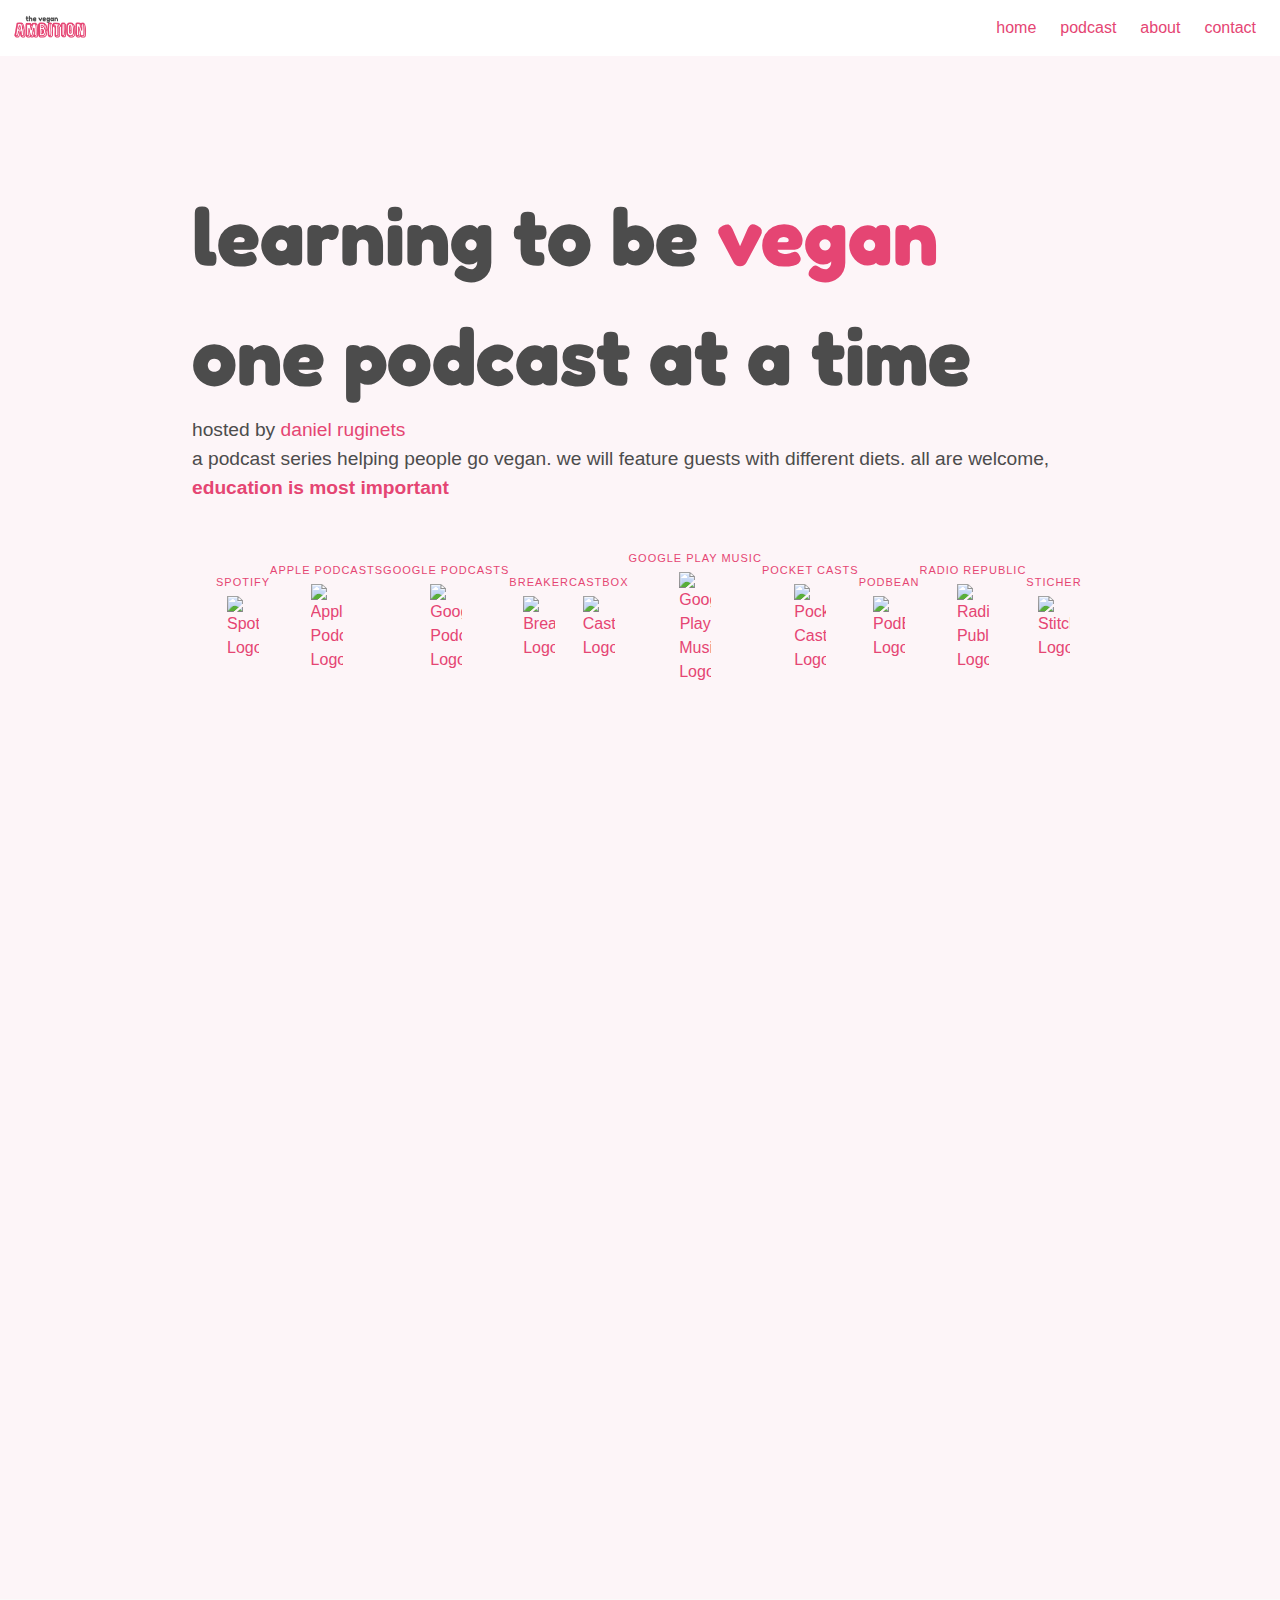
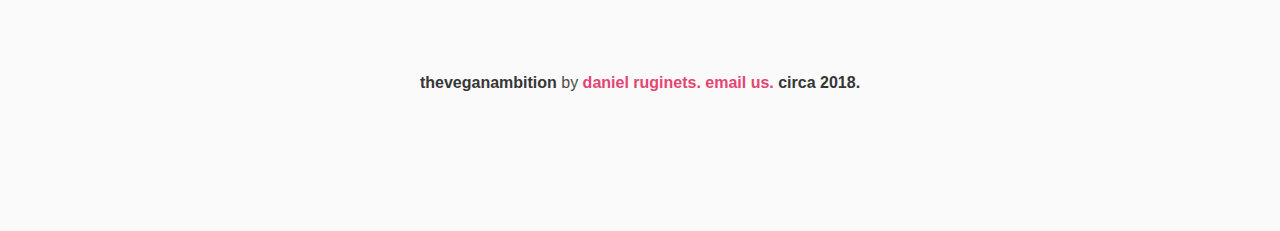
==== index.html @ 33db28d6 "updated seo tags" ====
<!DOCTYPE html><html class=has-navbar-fixed-top><head><meta charset=utf-8><meta http-equiv=X-UA-Compatible content="IE=edge"><meta name=robots content=all><meta name=googlebot content=all><meta name=viewport content="width=device-width,initial-scale=1"><meta name=description content="A podcast series to help people transition to veganism, bi-weekly episodes to encourage a slow transition."><meta name=keywords content="vegan, vegetarian, vegan restaurants, plant based, plant-based, vegan diet, animals, plant based diet, diet plans, vegan food, vegan vs vegetarian, vegetables, vegetarian meals"><link rel="shortcut icon" type=image/x-icon href=/favicon.ico><link rel=stylesheet href=//cdn.materialdesignicons.com/2.0.46/css/materialdesignicons.min.css><link href="https://fonts.googleapis.com/css?family=Fredoka+One" rel=stylesheet><title>The Vegan Ambition a Podcast Series</title><link href=static/css/app.9c4802872b080d89f8de06be3b994ac1.css rel=stylesheet></head><body><noscript><strong>We're sorry but vegan ambition doesn't work properly without JavaScript enabled. Please enable it to continue.</strong></noscript><div id=app></div><script type=text/javascript src=static/js/manifest.37a2ecbb1d1b7e6c9ada.js></script><script type=text/javascript src=static/js/vendor.61bcf05ed2e3a900f64c.js></script><script type=text/javascript src=static/js/app.448b97cf9a1c2c175e18.js></script></body></html>
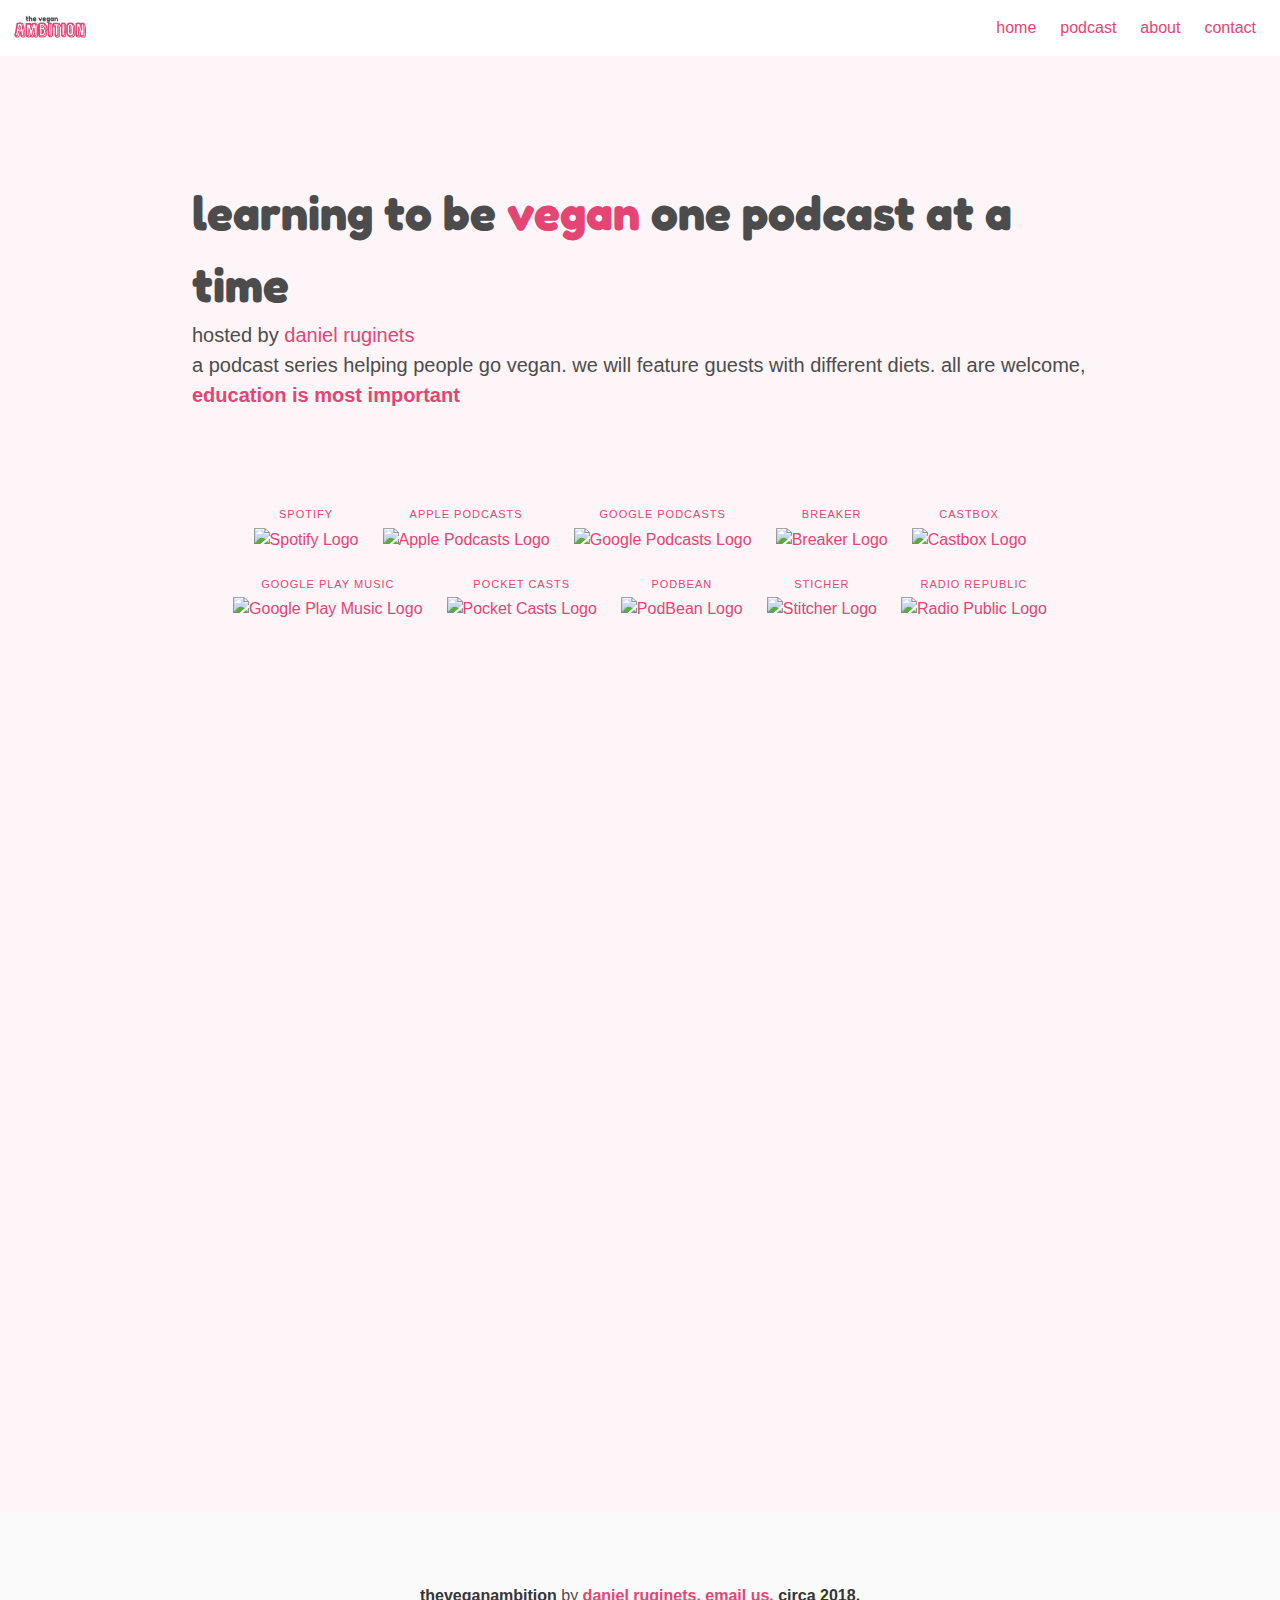
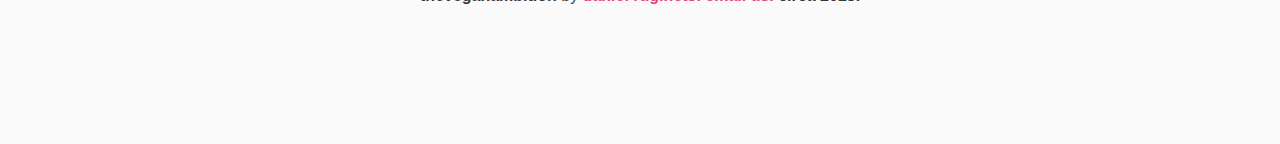
==== commit a53991cd: "new" ====
--- a/index.html
+++ b/index.html
@@ -1 +1 @@
-<!DOCTYPE html><html class=has-navbar-fixed-top><head><meta charset=utf-8><meta http-equiv=X-UA-Compatible content="IE=edge"><meta name=robots content=all><meta name=googlebot content=all><meta name=viewport content="width=device-width,initial-scale=1"><meta name=description content="A podcast series to help people transition to veganism, bi-weekly episodes to encourage a slow transition."><meta name=keywords content="vegan, vegetarian, vegan restaurants, plant based, plant-based, vegan diet, animals, plant based diet, diet plans, vegan food, vegan vs vegetarian, vegetables, vegetarian meals"><link rel="shortcut icon" type=image/x-icon href=/favicon.ico><link rel=stylesheet href=//cdn.materialdesignicons.com/2.0.46/css/materialdesignicons.min.css><link href="https://fonts.googleapis.com/css?family=Fredoka+One" rel=stylesheet><title>The Vegan Ambition a Podcast Series</title><link href=static/css/app.9c4802872b080d89f8de06be3b994ac1.css rel=stylesheet></head><body><noscript><strong>We're sorry but vegan ambition doesn't work properly without JavaScript enabled. Please enable it to continue.</strong></noscript><div id=app></div><script type=text/javascript src=static/js/manifest.37a2ecbb1d1b7e6c9ada.js></script><script type=text/javascript src=static/js/vendor.61bcf05ed2e3a900f64c.js></script><script type=text/javascript src=static/js/app.448b97cf9a1c2c175e18.js></script></body></html>+<!DOCTYPE html><html class=has-navbar-fixed-top><head><meta charset=utf-8><meta http-equiv=X-UA-Compatible content="IE=edge"><meta name=robots content=all><meta name=googlebot content=all><meta name=viewport content="width=device-width,initial-scale=1,maximum-scale=1,"><meta name=description content="A podcast series to help people transition to veganism, bi-weekly episodes to encourage a slow transition."><meta name=keywords content="vegan, vegetarian, vegan restaurants, plant based, plant-based, vegan diet, animals, plant based diet, diet plans, vegan food, vegan vs vegetarian, vegetables, vegetarian meals"><link rel="shortcut icon" type=image/x-icon href=/favicon.ico><link rel=stylesheet href=//cdn.materialdesignicons.com/2.0.46/css/materialdesignicons.min.css><link href="https://fonts.googleapis.com/css?family=Fredoka+One" rel=stylesheet><title>The Vegan Ambition a Podcast Series</title><link href=static/css/app.e3ecee8674be41a3584267122bf2576d.css rel=stylesheet></head><body><noscript><strong>We're sorry but vegan ambition doesn't work properly without JavaScript enabled. Please enable it to continue.</strong></noscript><div id=app></div><script type=text/javascript src=static/js/manifest.37a2ecbb1d1b7e6c9ada.js></script><script type=text/javascript src=static/js/vendor.7d50ca0511e4b8af2621.js></script><script type=text/javascript src=static/js/app.490b09256ad4c6f223eb.js></script></body></html>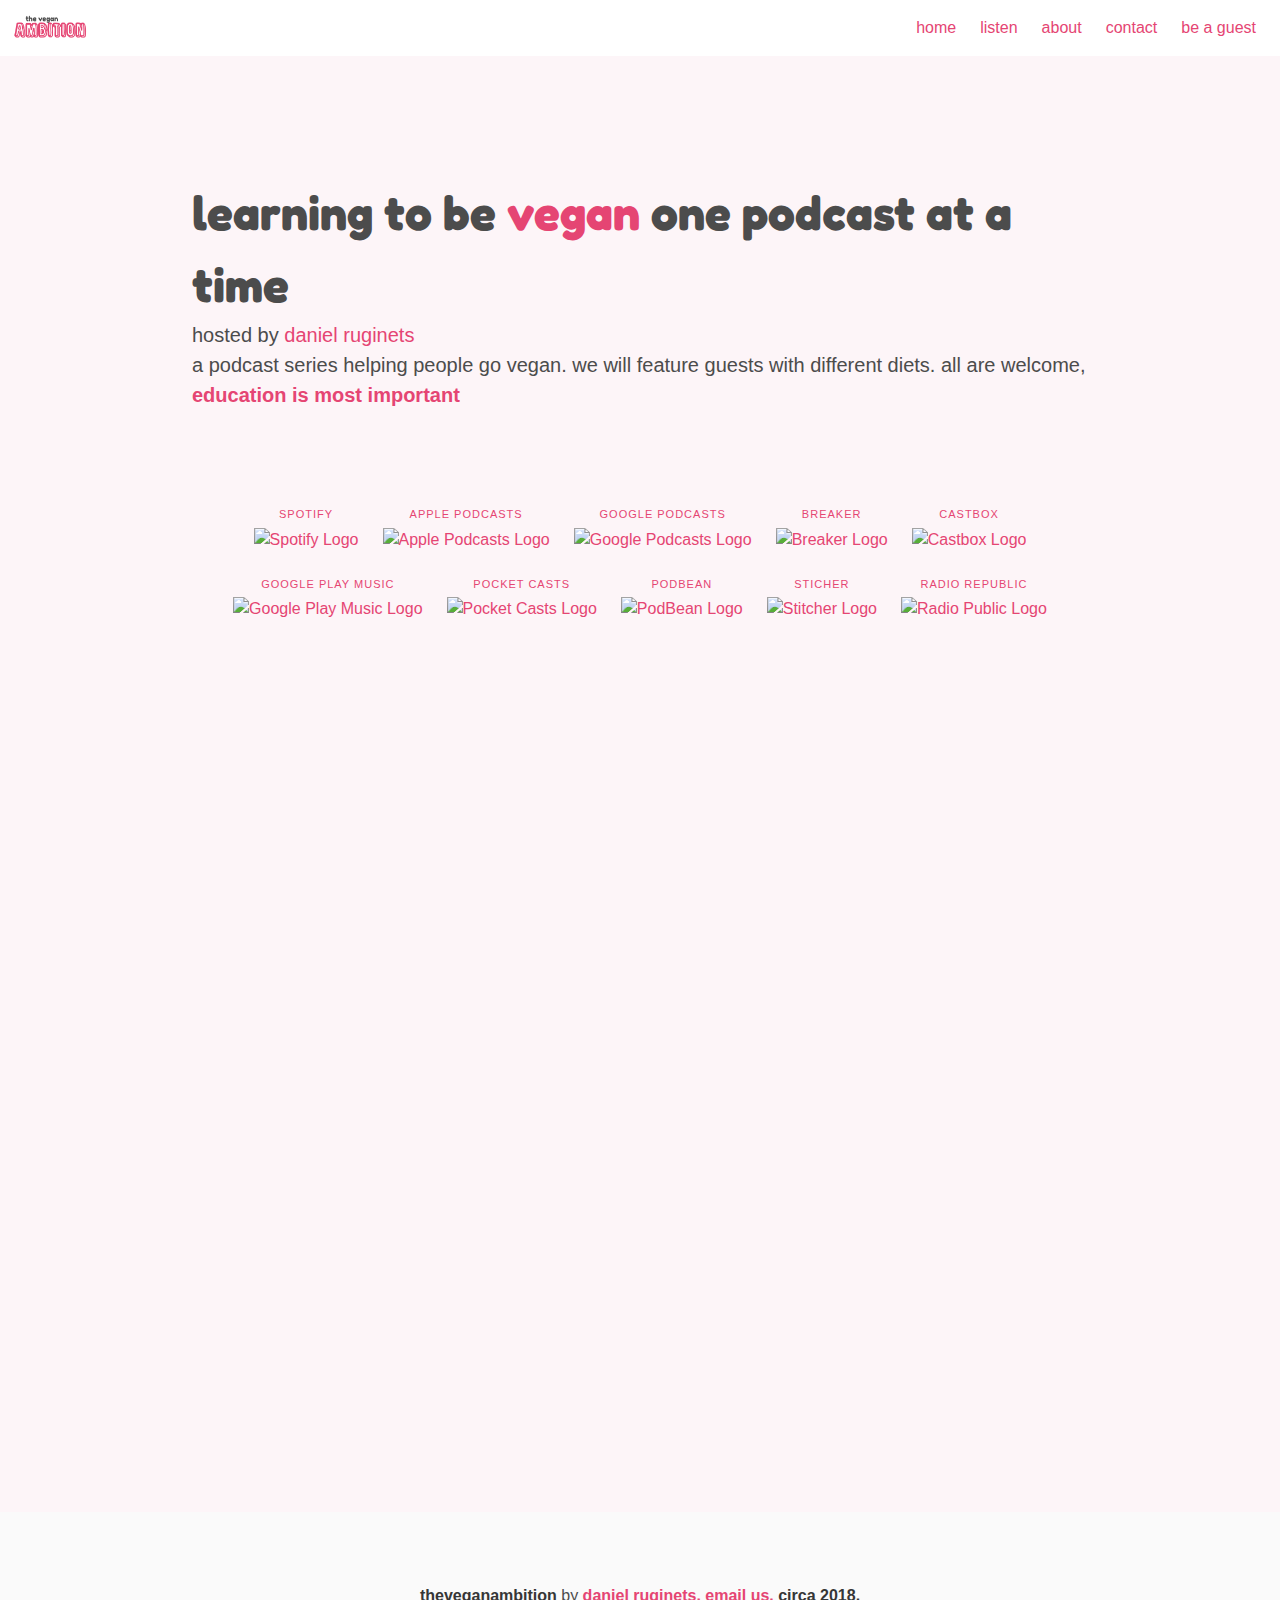
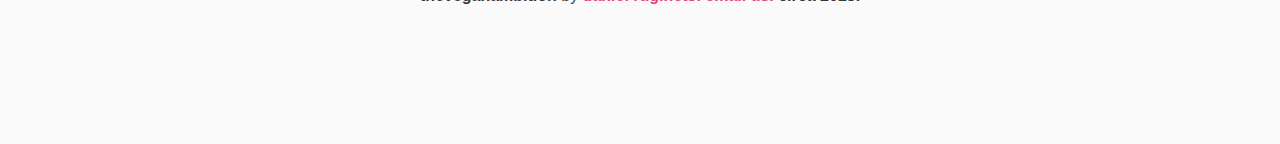
==== commit 5a684295: "added typeform to the website" ====
--- a/index.html
+++ b/index.html
@@ -1 +1 @@
-<!DOCTYPE html><html class=has-navbar-fixed-top><head><meta charset=utf-8><meta http-equiv=X-UA-Compatible content="IE=edge"><meta name=robots content=all><meta name=googlebot content=all><meta name=viewport content="width=device-width,initial-scale=1,maximum-scale=1,"><meta name=description content="A podcast series to help people transition to veganism, bi-weekly episodes to encourage a slow transition."><meta name=keywords content="vegan, vegetarian, vegan restaurants, plant based, plant-based, vegan diet, animals, plant based diet, diet plans, vegan food, vegan vs vegetarian, vegetables, vegetarian meals"><link rel="shortcut icon" type=image/x-icon href=/favicon.ico><link rel=stylesheet href=//cdn.materialdesignicons.com/2.0.46/css/materialdesignicons.min.css><link href="https://fonts.googleapis.com/css?family=Fredoka+One" rel=stylesheet><title>The Vegan Ambition a Podcast Series</title><link href=static/css/app.e3ecee8674be41a3584267122bf2576d.css rel=stylesheet></head><body><noscript><strong>We're sorry but vegan ambition doesn't work properly without JavaScript enabled. Please enable it to continue.</strong></noscript><div id=app></div><script type=text/javascript src=static/js/manifest.37a2ecbb1d1b7e6c9ada.js></script><script type=text/javascript src=static/js/vendor.7d50ca0511e4b8af2621.js></script><script type=text/javascript src=static/js/app.490b09256ad4c6f223eb.js></script></body></html>+<!DOCTYPE html><html class=has-navbar-fixed-top><head><meta charset=utf-8><meta http-equiv=X-UA-Compatible content="IE=edge"><meta name=robots content=all><meta name=googlebot content=all><meta name=viewport content="width=device-width,initial-scale=1,maximum-scale=1,"><meta name=description content="A podcast series to help people transition to veganism, bi-weekly episodes to encourage a slow transition."><meta name=keywords content="vegan, vegetarian, vegan restaurants, plant based, plant-based, vegan diet, animals, plant based diet, diet plans, vegan food, vegan vs vegetarian, vegetables, vegetarian meals"><link rel="shortcut icon" type=image/x-icon href=/favicon.ico><link rel=stylesheet href=//cdn.materialdesignicons.com/2.0.46/css/materialdesignicons.min.css><link href="https://fonts.googleapis.com/css?family=Fredoka+One" rel=stylesheet><title>The Vegan Ambition a Podcast Series</title><link href=static/css/app.a260fcfaf6f6de349116788e73dd66c8.css rel=stylesheet></head><body><noscript><strong>We're sorry but vegan ambition doesn't work properly without JavaScript enabled. Please enable it to continue.</strong></noscript><div id=app></div><script type=text/javascript src=static/js/manifest.37a2ecbb1d1b7e6c9ada.js></script><script type=text/javascript src=static/js/vendor.7d50ca0511e4b8af2621.js></script><script type=text/javascript src=static/js/app.40a26c8e3443d5d71744.js></script></body></html>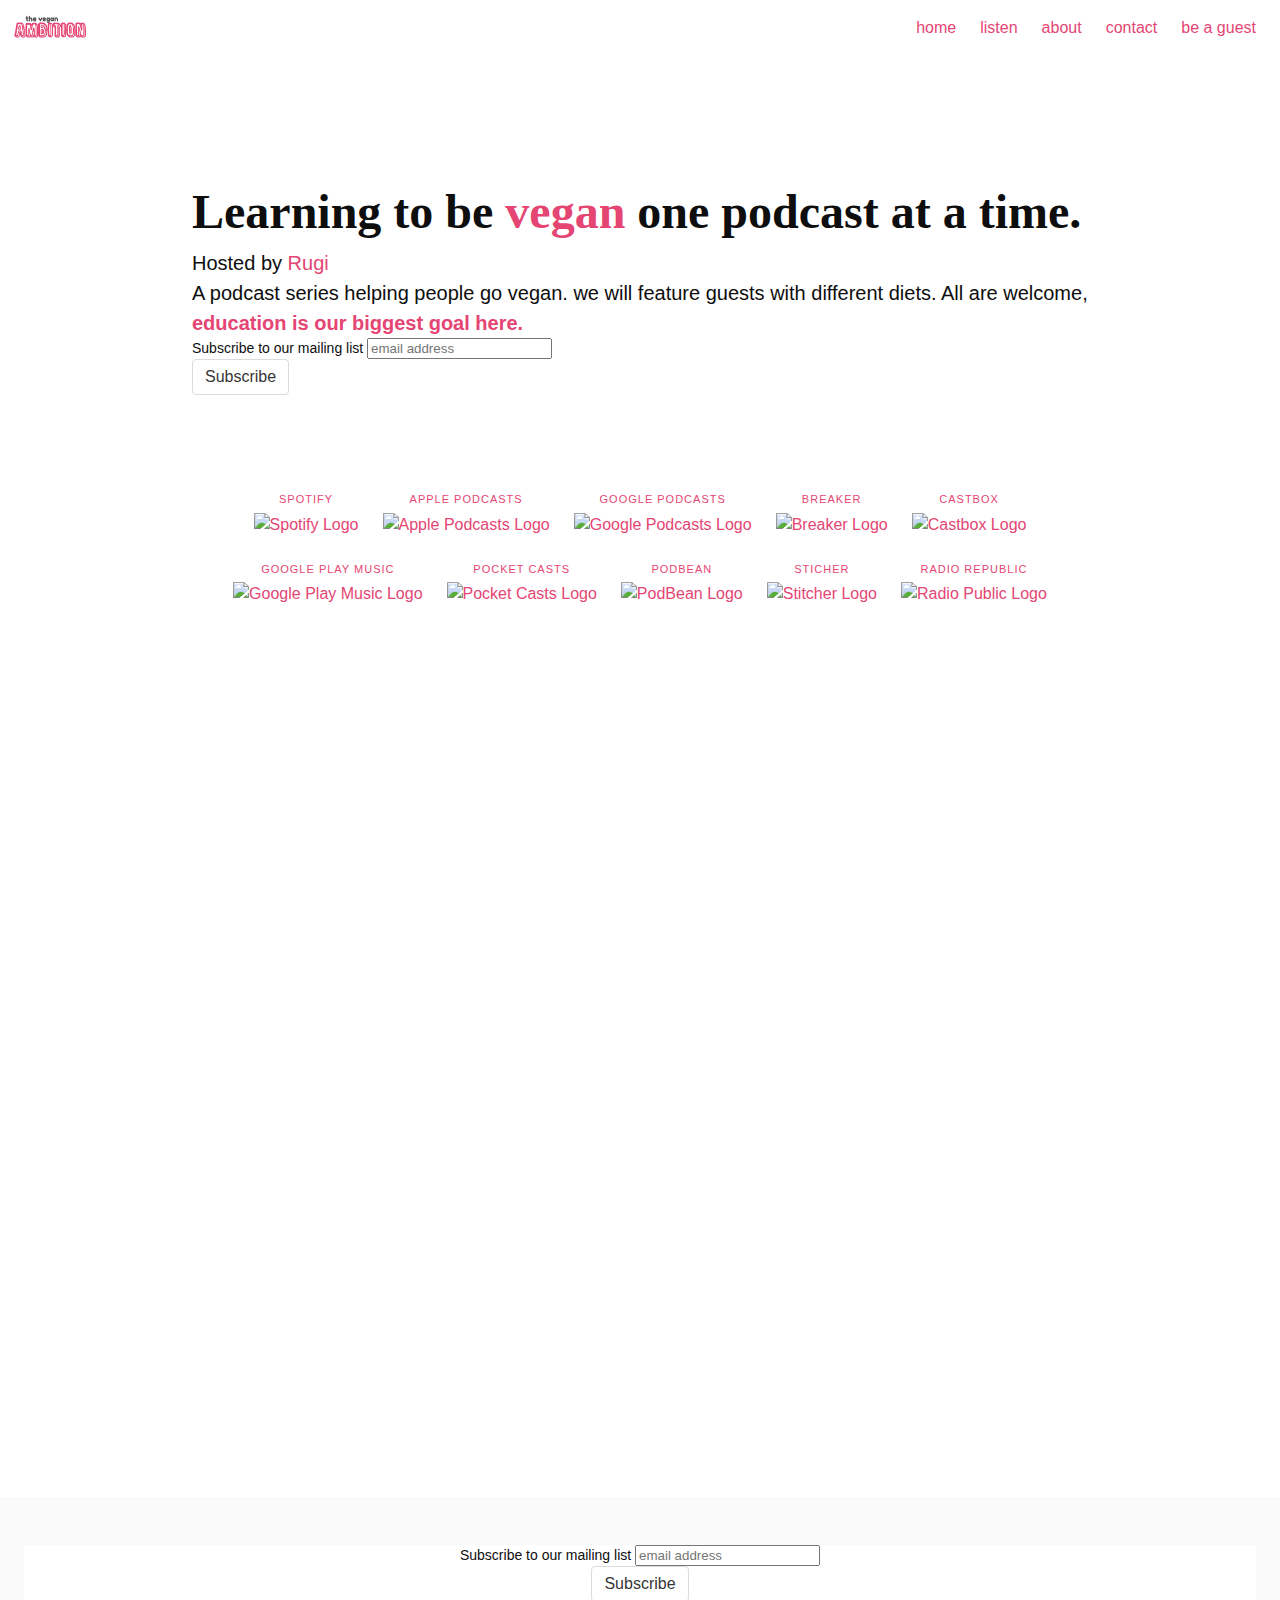
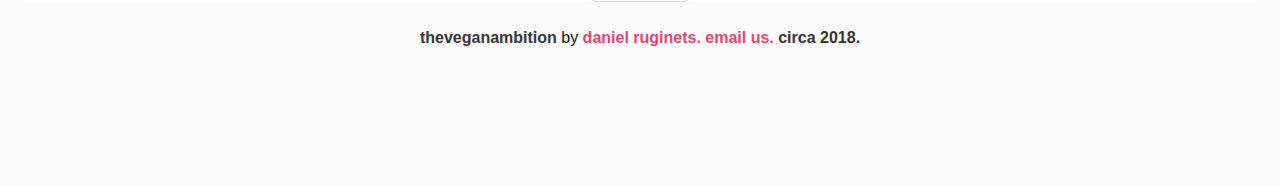
==== commit 0f4fbd0b: "updated site look a bit" ====
--- a/index.html
+++ b/index.html
@@ -1 +1,12 @@
-<!DOCTYPE html><html class=has-navbar-fixed-top><head><meta charset=utf-8><meta http-equiv=X-UA-Compatible content="IE=edge"><meta name=robots content=all><meta name=googlebot content=all><meta name=viewport content="width=device-width,initial-scale=1,maximum-scale=1,"><meta name=description content="A podcast series to help people transition to veganism, bi-weekly episodes to encourage a slow transition."><meta name=keywords content="vegan, vegetarian, vegan restaurants, plant based, plant-based, vegan diet, animals, plant based diet, diet plans, vegan food, vegan vs vegetarian, vegetables, vegetarian meals"><link rel="shortcut icon" type=image/x-icon href=/favicon.ico><link rel=stylesheet href=//cdn.materialdesignicons.com/2.0.46/css/materialdesignicons.min.css><link href="https://fonts.googleapis.com/css?family=Fredoka+One" rel=stylesheet><title>The Vegan Ambition a Podcast Series</title><link href=static/css/app.a260fcfaf6f6de349116788e73dd66c8.css rel=stylesheet></head><body><noscript><strong>We're sorry but vegan ambition doesn't work properly without JavaScript enabled. Please enable it to continue.</strong></noscript><div id=app></div><script type=text/javascript src=static/js/manifest.37a2ecbb1d1b7e6c9ada.js></script><script type=text/javascript src=static/js/vendor.7d50ca0511e4b8af2621.js></script><script type=text/javascript src=static/js/app.40a26c8e3443d5d71744.js></script></body></html>+<!DOCTYPE html><html class=has-navbar-fixed-top><head><meta charset=utf-8><meta http-equiv=X-UA-Compatible content="IE=edge"><meta name=robots content=all><meta name=googlebot content=all><meta name=viewport content="width=device-width,initial-scale=1,maximum-scale=1,"><meta name=description content="A podcast series to help people transition to veganism, bi-weekly episodes to encourage a slow transition."><meta name=keywords content="vegan, vegetarian, vegan restaurants, plant based, plant-based, vegan diet, animals, plant based diet, diet plans, vegan food, vegan vs vegetarian, vegetables, vegetarian meals"><link rel="shortcut icon" type=image/x-icon href=/favicon.ico><link rel=stylesheet href=//cdn.materialdesignicons.com/2.0.46/css/materialdesignicons.min.css><link href="https://fonts.googleapis.com/css?family=Permanent+Marker" rel=stylesheet><script async src="https://www.googletagmanager.com/gtag/js?id=UA-109632932-2"></script><script>window.dataLayer = window.dataLayer || [];
+  function gtag(){dataLayer.push(arguments);}
+  gtag('js', new Date());
+
+  gtag('config', 'UA-109632932-2');</script><script>(function(h,o,t,j,a,r){
+      h.hj=h.hj||function(){(h.hj.q=h.hj.q||[]).push(arguments)};
+      h._hjSettings={hjid:939243,hjsv:6};
+      a=o.getElementsByTagName('head')[0];
+      r=o.createElement('script');r.async=1;
+      r.src=t+h._hjSettings.hjid+j+h._hjSettings.hjsv;
+      a.appendChild(r);
+  })(window,document,'https://static.hotjar.com/c/hotjar-','.js?sv=');</script><title>The Vegan Ambition a Podcast Series</title><link href=static/css/app.3347e1e056763376798b1e90dbc62087.css rel=stylesheet></head><body><noscript><strong>We're sorry but vegan ambition doesn't work properly without JavaScript enabled. Please enable it to continue.</strong></noscript><div id=app></div><script type=text/javascript src=static/js/manifest.37a2ecbb1d1b7e6c9ada.js></script><script type=text/javascript src=static/js/vendor.61bcf05ed2e3a900f64c.js></script><script type=text/javascript src=static/js/app.ff58adae30a1a16378db.js></script></body></html>